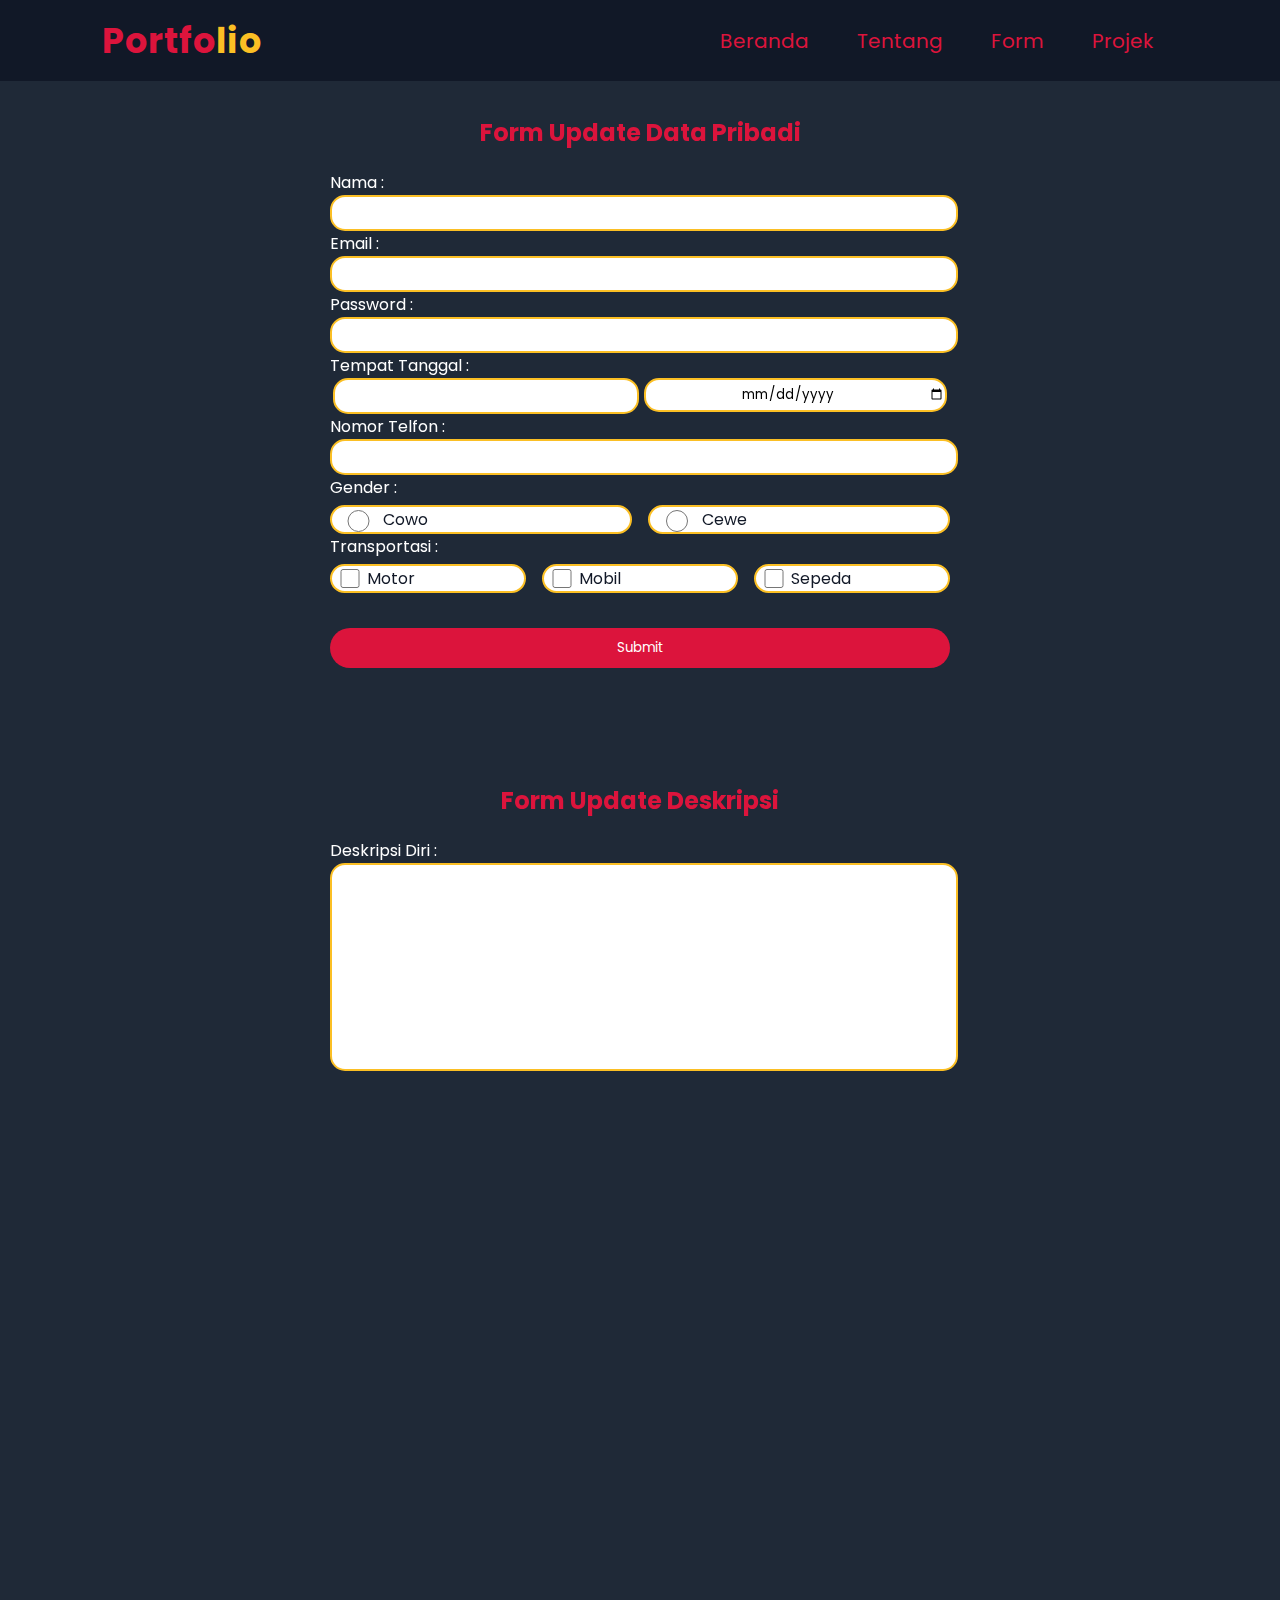
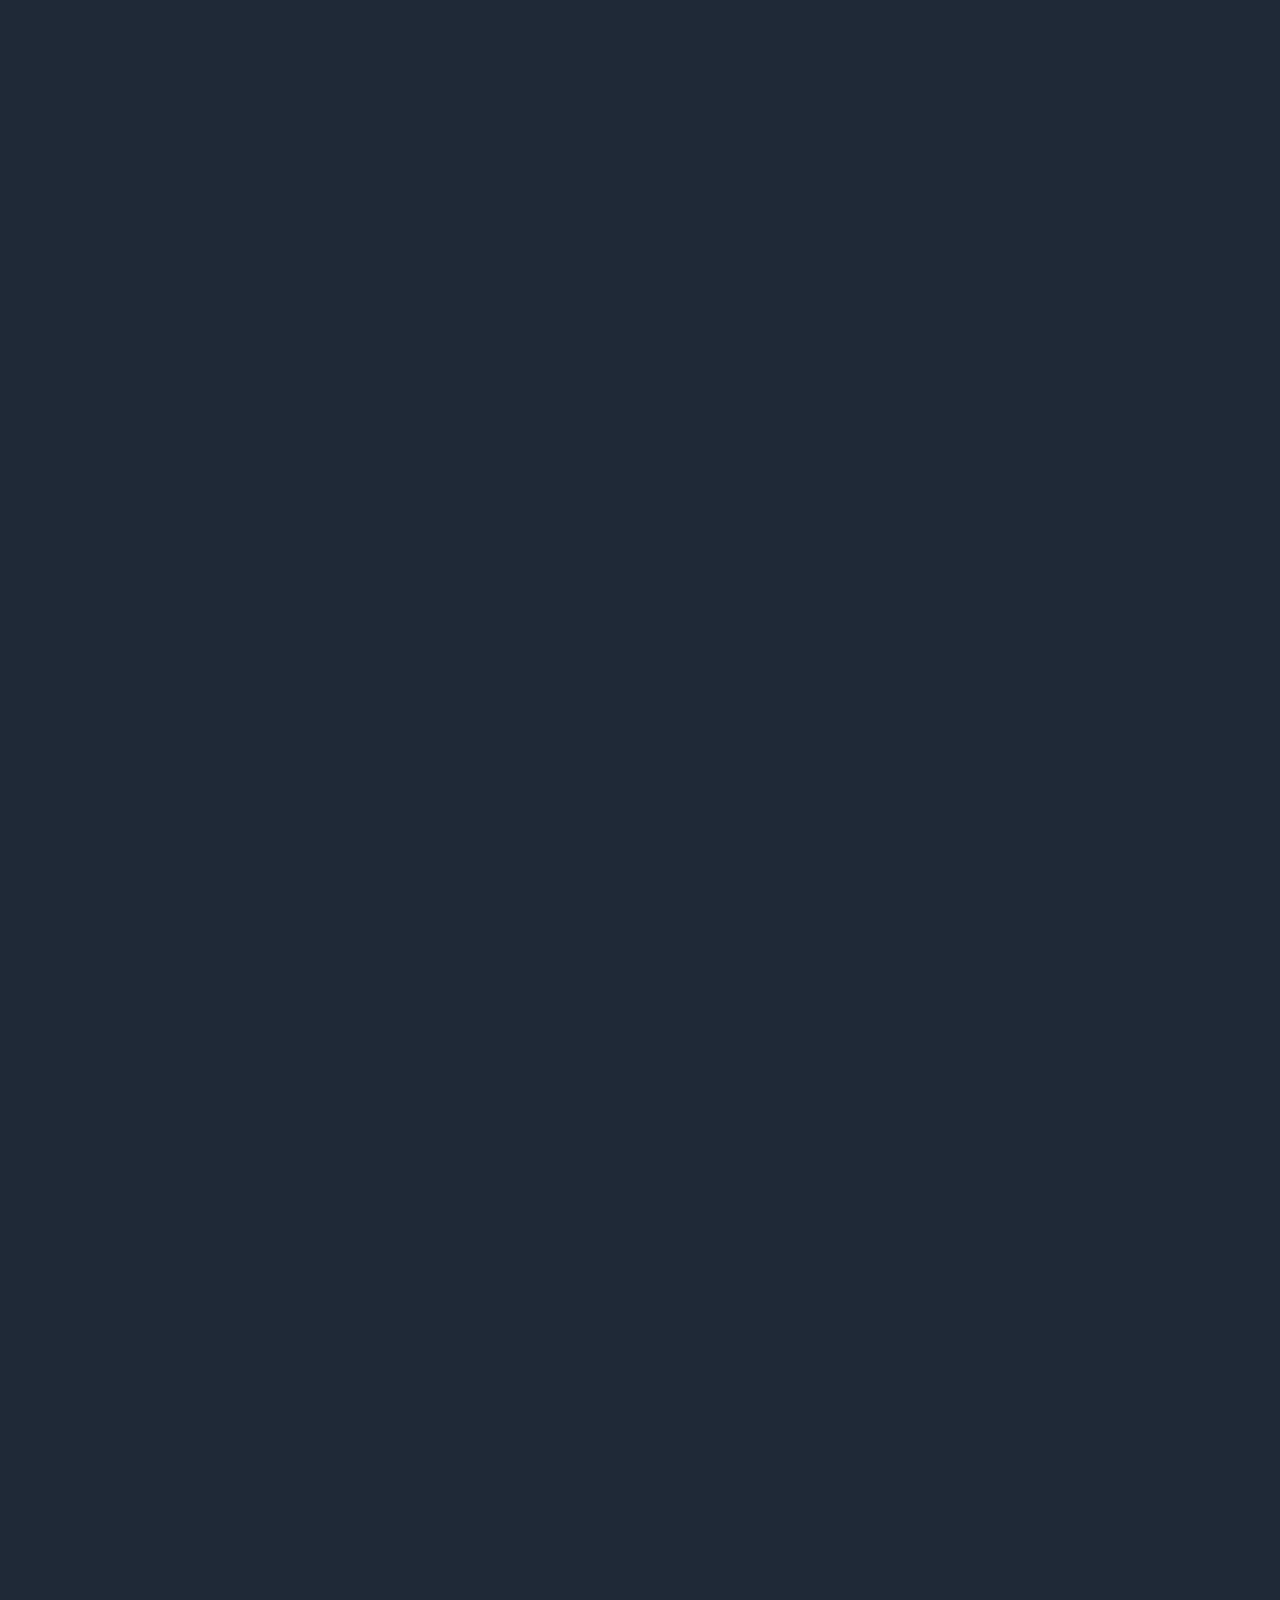
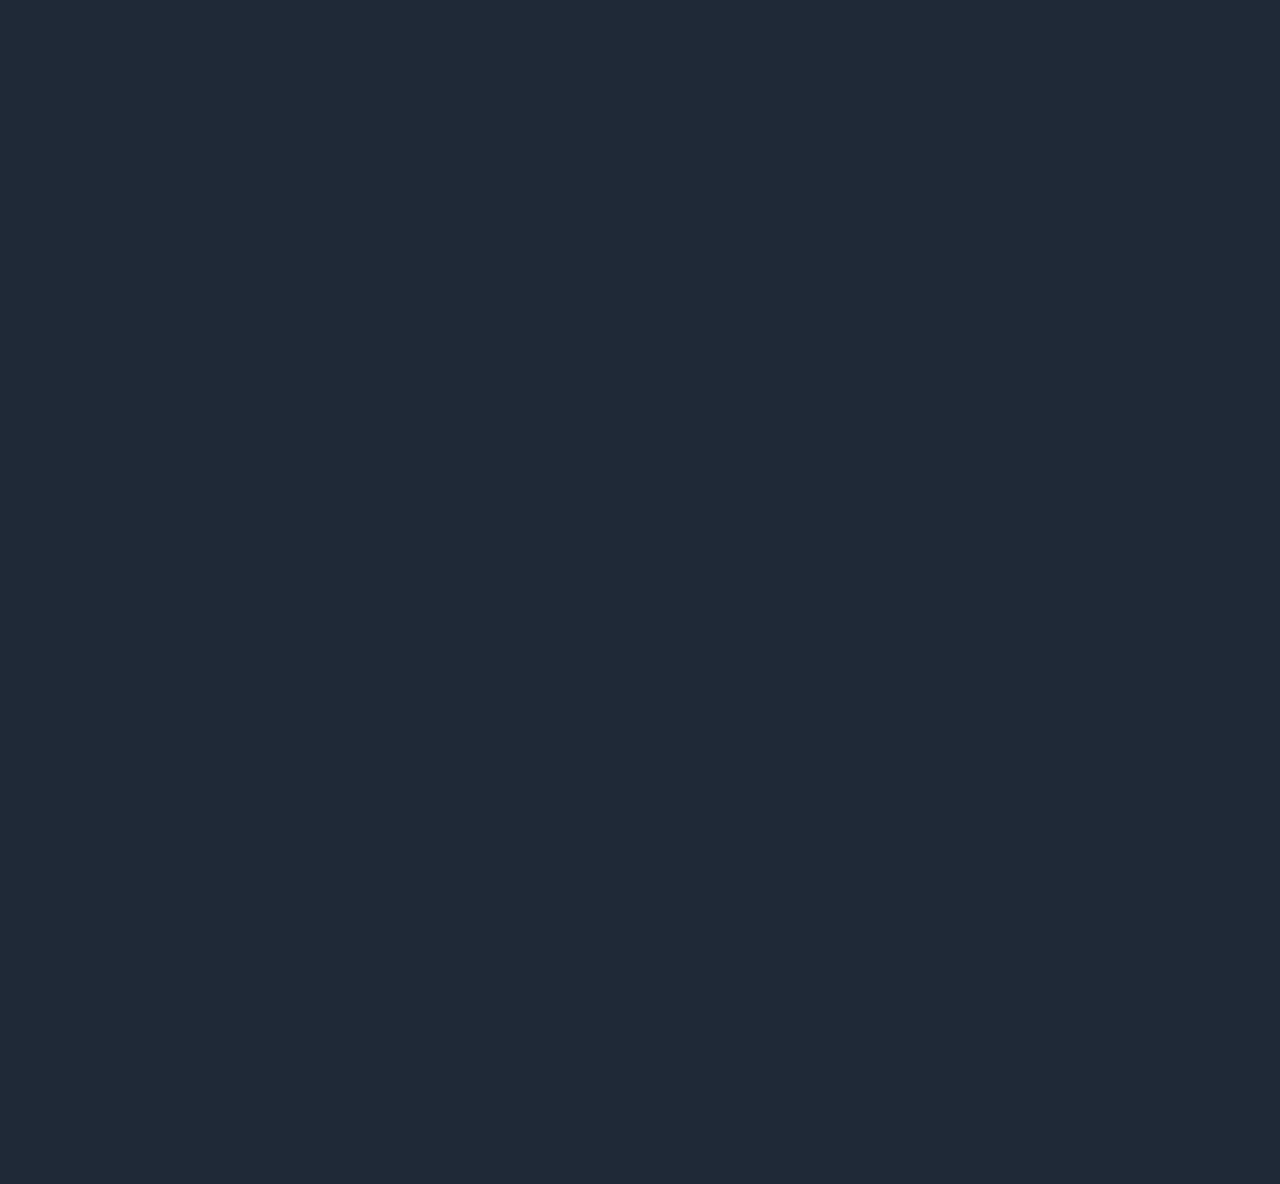
==== form.html @ 74220c72 "first try" ====
<!DOCTYPE html>
<html lang="en">
<head>
    <meta charset="UTF-8" />
    <meta name="viewport" content="width=device-width, initial-scale=1.0" />
    <meta http-equiv="X-UA-Compatible" content="ie=edge" />
    <link rel="preconnect" href="https://fonts.googleapis.com" />
    <link rel="preconnect" href="https://fonts.gstatic.com" crossorigin />
    <link
      href="https://fonts.googleapis.com/css2?family=Poppins&display=swap"
      rel="stylesheet"
    />
    <link rel="stylesheet" href="style.css" />
    <link href="https://unpkg.com/aos@2.3.1/dist/aos.css" rel="stylesheet">
    <link rel="icon" type="image/x-icon" href="Gambar/logo-web.png">
    <link rel="stylesheet" href="https://cdnjs.cloudflare.com/ajax/libs/font-awesome/6.1.2/css/all.min.css">
    <title>Form</title>
</head>
<body>
    <!-- navbar -->
    <nav data-aos="fade-down">
        <div class="nav-center">
        <h1 class="logo">Portfo<span>lio</span></h1>
        <ul class="nav-menu">
          <li class="nav-item"><a href="index.html">Beranda</a></li>
          <li class="nav-item d-trigger">
            <a href="about.html">Tentang</a>
            <div class="dropdown">
              <ul>
                <li><a href="about.html#tentang">Tentang</a></li>
                <li><a href="about.html#hobi">Hobi</a></li>
                <li><a href="about.html#skill">Skill</a></li>
                <li><a href="about.html#riwayat-pendidikan">Riwayat Pendidikan</a></li>
                <li><a href="about.html#riwayat-organisasi">Riwayat Organisasi</a></li>
                <li><a href="about.html#riwayat-prestasi">Riwayat Prestasi</a></li>
                <li><a href="about.html#mata-pelajaran">Nilai</a></li>
              </ul>
            </div>
          </li>
          <li>
            <a href="form.html">Form</a>
          </li>
          <li>
            <a href="project.html">Projek</a>
          </li>
        </ul>
        <div class="hamburger">
          <span class="bar"></span>
          <span class="bar"></span>
          <span class="bar"></span>
        </div>
      </div>
      </nav>
      <!-- End Navbar -->

      <!-- Form Update Data Pribadi -->
      <div class="form-container" data-aos="fade-right" data-aos-delay="250">
        <h2>Form Update Data Pribadi</h2>
      <form action="submit" class="page" data-aos="fade-right" data-aos-delay="500">
        <label for="nama">Nama :</label>
        <input type="text" name="nama" id="nama">
        
        <label for="email">Email :</label>
        <input type="email" name="email" id="email">

        <label for="password">Password :</label>
        <input type="password" name="password" id="password">
        
        <label for="tempat">Tempat </label>
        <label for="tanggal">Tanggal :</label>
        <div class="form-center">
            <input type="text" name="tempat" id="tempat" class="ttl">
            <input type="date" name="tanggal" id="tanggal" class="ttl">
        </div>
        
        <label for="telfon">Nomor Telfon :</label>
        <input type="text" name="telfon" id="telfon">

        <label for="gender">Gender :</label>
        <div class="f-space">  
        <div class="c-row c-gender">
        <input type="radio" name="gender" id="cowo" value="cowo">
        <label for="cowo">Cowo</label>
        </div>
        <div class="c-row c-gender">
        <input type="radio" name="gender" id="cewe" value="cewe">
        <label for="cewe">Cewe</label>
        </div>
        </div>

        <label for="trans">Transportasi :</label>
        <div class="f-space">
        <div class="c-row c-kendaraan">
        <input type="checkbox" name="trans" id="motor" value="motor">
        <label for="motor">Motor</label>
        </div>
        <div class="c-row c-kendaraan">
        <input type="checkbox" name="trans" id="mobil" value="mobil">
        <label for="mobil">Mobil</label>
        </div>
        <div class="c-row c-kendaraan">
        <input type="checkbox" name="trans" id="sepeda" value="sepeda">
        <label for="sepeda">Sepeda</label>
        </div>
        </div>
        <br>
        <input type="submit" value="Submit" data-aos="fade-right" data-aos-delay="650" data-aos-offset="50">
      </form>
      </div>
      <!-- End Form -->

      <!-- Form Deskripsi Diri -->
      <div class="form-container" data-aos="fade-right" data-aos-delay="250">
        <h2>Form Update Deskripsi</h2>
      <form action="submit" class="page" data-aos="fade-right" data-aos-delay="500">        
        <label for="deskripsi">Deskripsi Diri :</label>
        <textarea class="deskripsi" name="" id="deskripsi" cols="30" rows="10"></textarea>
        <br>
        <br>
        <input type="submit" value="Submit" data-aos="fade-right" data-aos-delay="650" data-aos-offset="50">
        <br>
      </form>
      </div>
      <!-- End Form -->

      <!-- Form Gambar -->
      <div class="form-container" data-aos="fade-right" data-aos-delay="250">
        <h2>Form Update Gambar</h2>
      <form action="submit" class="page" data-aos="fade-right" data-aos-delay="500">        
        <label for="gambar">Gambar :</label>
        <br>
        <input type="file" class="deskripsi">
        <br>
        <br>
        <input type="submit" value="Submit" data-aos="fade-right" data-aos-delay="650" data-aos-offset="50">
        <br>
      </form>
      </div>
      <!-- End Form -->

      <!-- Form Update Hobi -->
      <div class="form-container" data-aos="fade-right" data-aos-delay="250">
        <h2>Form Update Hobi</h2>
      <form action="submit" class="page" data-aos="fade-right" data-aos-delay="500">
        <label for="game">Hobi :</label>
        <div class="f-space">  
          <div class="c-row c-gender">
          <input type="checkbox" name="game" id="game" value="game">
          <label for="game">Bermain Game</label>
          </div>
          <div class="c-row c-gender">
          <input type="checkbox" name="gitar" id="gitar" value="gitar">
          <label for="gitar">Bermain Gitar</label>
          </div>
          </div>        
          <div class="f-space">  
          <div class="c-row c-gender">
          <input type="checkbox" name="menyanyi" id="menyanyi" value="menyanyi">
          <label for="menyanyi">Menyanyi</label>
          </div>
          <div class="c-row c-gender">
          <input type="checkbox" name="berenang" id="berenang" value="berenang">
          <label for="berenang">Berenang</label>
          </div>
          </div>
        <label for="hobi-lain">Hobi Lain :</label>
        <input type="text" id="hobi-lain">
        <br>
        <br>
        <input type="submit" value="Submit" data-aos="fade-right" data-aos-delay="650" data-aos-offset="50">
      </form>
      </div>
      <!-- End Form -->

      <!-- Form Update Kemampuan -->
      <div class="form-container" data-aos="fade-right" data-aos-delay="250">
        <h2>Form Update Skill</h2>
      <form action="submit" class="page" data-aos="fade-right" data-aos-delay="500"> 
        <label for="html">Skill :</label>
        <div class="f-space">  
          <div class="c-row c-gender">
          <input type="checkbox" name="html" id="html" value="html">
          <label for="html">Html</label>
          </div>
          <div class="c-row c-gender">
          <input type="checkbox" name="css" id="css" value="css">
          <label for="css">CSS</label>
          </div>
          </div>        
          <div class="f-space">  
          <div class="c-row c-gender">
          <input type="checkbox" name="javascript" id="javascript" value="javascript">
          <label for="javascript">Javascript</label>
          </div>
          <div class="c-row c-gender">
          <input type="checkbox" name="php" id="php" value="php">
          <label for="php">PHP</label>
          </div>
          </div>       
        <label for="kemampuan">Skill Lain :</label>
        <input type="text" id="kemampuan">
        <br>
        <br>
        <input type="submit" value="Submit" data-aos="fade-right" data-aos-delay="650" data-aos-offset="50">
      </form>
      </div>
      <!-- End Form -->

      <!-- Form Update Riwayat Pendidikan -->
      <div class="form-container" data-aos="fade-right" data-aos-delay="250">
        <h2>Form Update Riwayat Pendidikan</h2>
      <form action="submit" class="page" data-aos="fade-right" data-aos-delay="500">
        <div class="f-number">        
        <label for="jenjang">Jenjang :</label>
        <select>
          <option value="tk">TK</option>
          <option value="sd">SD</option>
          <option value="smp">SMP</option>
          <option value="sma/smk">SMA/SMK</option>
          <option value="kuliah">Kuliah</option>
        </select>
        </div>
        <label for="instansi">Nama Instansi :</label>
        <input type="text" id="instansi">

        <div class="f-space">
        <div class="f-number">
        <label for="t-masuk">Tahun Masuk :</label>
        <input type="number" id="t-masuk" value="2011">
        </div>
        <div class="f-number">
        <label for="t-lulus">Tahun Lulus :</label>
        <input type="number" id="t-lulus" value="2012">
        </div>
        </div>
        <br>
        <input type="submit" value="Submit" data-aos="fade-right" data-aos-delay="650" data-aos-offset="50">
      </form>
      </div>
      <!-- End Form -->

      <!-- Form Update Pengalaman Organisasi -->
      <div class="form-container" data-aos="fade-right" data-aos-delay="250">
        <h2>Form Update Pengalaman Organisasi</h2>
      <form action="submit" class="page" data-aos="fade-right" data-aos-delay="500">
        <label for="organisasi">Nama Organisasi :</label>
        <input type="text" id="organisasi">

        <label for="jabatan">Jabatan :</label>
        <input type="text" id="jabatan">

        <div class="f-number">
        <label for="t-aktif">Tahun Aktif :</label>
        <input type="number" id="t-aktif" value="2022">
      </div>
        <br>
        <input type="submit" value="Submit" data-aos="fade-right" data-aos-delay="650" data-aos-offset="50">
      </form>
      </div>
      <!-- End Form -->

      <!-- Form Update Prestasi -->
      <div class="form-container" data-aos="fade-right" data-aos-delay="250">
        <h2>Form Update Prestasi</h2>
      <form action="submit" class="page" data-aos="fade-right" data-aos-delay="500">
        <label for="prestasi">Nama Prestasi :</label>
        <input type="text" id="prestasi">

        <label for="tingkat">Tingkat :</label>
        <input type="text" id="tingkat">

        <div class="f-number">
        <label for="peringkat">Peringkat :</label>
        <input type="number" id="peringkat" value="1">
        </div>   
        <br>
        <input type="submit" value="Submit" data-aos="fade-right" data-aos-delay="650" data-aos-offset="50">
      </form>
      </div>
      <!-- End Form -->

      <!-- Form Nilai -->
      <div class="form-container last" data-aos="fade-right" data-aos-delay="250">
        <h2>Form Nilai</h2>
      <form action="submit" class="page" data-aos="fade-right" data-aos-delay="500">
        <label for="pelajaran">Nama Pelajaran :</label>
        <input type="text" id="pelajaran">

        <label for="pengetahuan-semester-1">Pengetahuan :</label>
        <br>
        <div class="f-space">
        <div class="f-number">
        <label for="pengetahuan-semester-1">Semester 1 :</label>
        <input type="number" value="90" id="pengetahuan-semester-1">
        </div>
        <div class="f-number">
        <label for="pengetahuan-semester-2">Semester 2 :</label>
        <input type="number" value="90" id="pengetahuan-semester-2">
        </div>
        </div>
        <div class="f-space">
        <div class="f-number">
        <label for="pengetahuan-semester-3">Semester 3 :</label>
        <input type="number" value="90" id="pengetahuan-semester-3">
        </div>
        <div class="f-number">
        <label for="pengetahuan-semester-4">Semester 4 :</label>
        <input type="number" value="90" id="pengetahuan-semester-4">
        </div>
        </div>
        <div class="f-space">
        <div class="f-number">
        <label for="pengetahuan-semester-5">Semester 5 :</label>
        <input type="number" value="90" id="pengetahuan-semester-5">
        </div>
        <div class="f-number">
        <label for="pengetahuan-semester-6">Semester 6 :</label>
        <input type="number" value="90" id="pengetahuan-semester-6">
        </div>
        </div>
        <br>

        <label for="keterampilan-semester-1">Keterampilan :</label>
        <br>
        <div class="f-space">
        <div class="f-number">
        <label for="keterampilan-semester-1">Semester 1 :</label>
        <input type="number" value="90" id="keterampilan-semester-1">
        </div>
        <div class="f-number">
        <label for="keterampilan-semester-2">Semester 2 :</label>
        <input type="number" value="90" id="keterampilan-semester-2">
        </div>
        </div>
        <div class="f-space">
        <div class="f-number">
        <label for="keterampilan-semester-3">Semester 3 :</label>
        <input type="number" value="90" id="keterampilan-semester-3">
        </div>  
        <div class="f-number">
        <label for="keterampilan-semester-4">Semester 4 :</label>
        <input type="number" value="90" id="keterampilan-semester-4">
        </div>
        </div>
        <div class="f-space">
        <div class="f-number">
        <label for="keterampilan-semester-5">Semester 5 :</label>
        <input type="number" value="90" id="keterampilan-semester-5">
        </div>
        <div class="f-number">
        <label for="keterampilan-semester-6">Semester 6 : </label>
        <input type="number" value="90" id="keterampilan-semester-6">
        </div>  
        </div>
        <br>
        <input type="submit" value="Submit" data-aos="fade-right" data-aos-delay="650" data-aos-offset="30">
      </form>
      </div>
      <!-- End Form -->

      <script src="https://unpkg.com/aos@2.3.1/dist/aos.js"></script>
      <script>
        AOS.init({
          duration: 1000,
        })
        const hamburger = document.querySelector(".hamburger")
        const navMenu = document.querySelector(".nav-menu")
  
        hamburger.addEventListener("click", ()=>{
          hamburger.classList.toggle("active")
          navMenu.classList.toggle("active")
        })
      </script>
</body>
</html>
---- style.css ----
/* varaible */
:root {
  --white:#FFFFFF;
  --dark: #111827;
  --dark2:#1f2937;
  --red:#dc143c;
  --color1: #fbbf24;
  --color2: #ca8a04;
}
*{
  font-family: "Poppins", sans-serif;
}
html{
  scroll-behavior: smooth;
}
.overflow{
  overflow-x: auto;
}
body {
  margin: 0;
  padding: 0;
  box-sizing: border-box;
  background-color: var(--dark2);
  color: var(--white);
  /* width: 100%; */
  max-width: 100% !important;
}
h1,
h2{
  color: var(--red);
}
dd{
  color: var(--white);
}
/* Page */
.page{
  margin-left: 5%;
  margin-right: 5%;
}
.tentang{
  padding-bottom: 2rem;
  padding-top: 5rem;
}
/* End page */
/* List */
.list{
  color: var(--color2);
}
.hobi ul{
  list-style-type:circle;
}
li,dd,dt{
  font-size: 1.25rem;
}
/* End list */
/* Last */
.last{
  padding-bottom:4rem ;
}
/* End Last */
/* Navbar */
nav{
  top: 0;
  position: fixed;
  width: 100%;
  background-color: var(--dark);
  z-index: 10;
}
.nav-center{
  display: flex;
  align-items: center;
  justify-content: space-between;
  padding-left:8% ;
  padding-right: 8%;
  max-height: 9vh;
}
.logo {
  color: var(--red);
  font-size: 35px;
  letter-spacing: 1px;
  cursor: pointer;
}
.nav-menu {
  display: flex;
  list-style-type: none;
}
/* End Navbar */
/* Link */
a {
  text-decoration: none;
  color: var(--red);
  padding: 0.5rem 1rem;
  margin: 0.5rem;
  transition: .4s all;
  border-radius: 20px;
}
.nav-menu a:hover {
  color: var(--dark);
  background-color: var(--red);
  transform: scale(1.2) .4s;
}
.dropdown{
  position: absolute;
  margin-left: -30px;
  width: 500px;
  background-color: var(--dark);
  top: 0;
  margin-top: 9vh;
  display: none;
}
.dropdown a{
  padding: 0.5rem;
  border-radius: 15px;
  margin-bottom: 50px;
}
.d-trigger:hover .dropdown{
  display: block;
}
/* End Link */
/* Hamburger */
.hamburger{
  display: none;
}
.bar{
  display: block;
  width: 25px;
  height: 3px;
  margin: 5px auto;
  -webkit-transition: all 0.3s ease-in-out;
  background-color: var(--red);
}
/* End Hamburger */
/* beranda */
/* .home1{
  width: 100%;
  height: 100vh;
  display: flex;
  justify-content: center;
  align-items: center;
  position: relative;
  overflow: hidden;
  
}
video{
  width: 100%;
  height: 100%;
  position: relative;
  padding-bottom: 200px;
  /* bottom: -2000px; 
}*/
/* .home{
  background-color: aqua;
}  */
.home1 {
  display: flex;
  flex-direction: column;
  justify-content: center;
  align-items: center;
  background-size: cover;
  background-repeat: no-repeat;
  background-position: center;
  background-attachment: scroll;
  background-image: url(Gambar/pexels-jakub-novacek-924824.jpg);
  padding-top: 70px;
  padding-bottom: 20px;
}
.home1 h1 {
  font-size: 2.5rem;
}
.home1 p {
  font-size: 1.1rem;
  padding-left: 5%;
  padding-right: 5%;
}
.icon{
  display: flex;
  width: 250px;
  justify-content: space-between;
  text-align: center;
}
.icon i{
  font-size: 3rem;
  color: var(--red)x;
}
/* End Beranda */
/* Gambar */
.img-beranda{
  border-radius: 50%;
  height: 300px;
  width: 300px;
  border: 5px solid 	#808080;
}
/* End Gambar */
/* Table */
table,
tr,
td,
th{
  border: 2px solid var(--white);
  border-collapse: collapse;
}
.res-table{
  overflow-x: auto;
}
table{
  width: 100%;
}
table a{
  color: var(--color2);
}
.table-header{
  background-color: var(--color2) !important;
  color: var(--white) !important;
}
tr:hover{
  color: var(--dark2) !important;
  background-color:var(--red) !important;
}
tr:nth-child(even){
  background-color: var(--dark);
}
td{
  padding: 20px;
}
/* End Table */
/* Other */
span {
  color: var(--color1);
}
b,
strong,
i,
sup,
sub,
em {
  color: var(--color2);
}
/* Form */
.form-container{
  margin-top: 95px;
  display: flex;
  flex-direction: column;
  justify-content: center;
  align-items: center;
  max-width: 100%;
  margin-left: 20px;
  margin-right: 20px;
}
form{
  width: 50%;
}
.form-center{
  display: flex;
  justify-content: space-around;
}
.ttl{
  max-width: 48% !important;
}
#tanggal,
input[type="number"],
select{
  text-align: center;
}
.f-space{
  display: flex;
  justify-content: space-between;
}
.f-number{
  width: 48%;
  display: flex;
  flex-direction: column;
}
.c-row{
  display: flex;
  flex-direction: row;
  background-color: var(--white);
  color: var(--dark);
  border-radius: 15px;
  border: 2px solid var(--color1) ;
  margin-top: 5px;
}
.c-row{
  width: 48%;
}
.c-row label{
  width: 85%;
}
.c-row input{
  width: 15%;
}
.c-kendaraan{
  width: 31%;
}
input,textarea,select{
  border-radius: 15px;
  border: 2px solid var(--color1);
  resize: none;
  cursor: pointer;
}
select,option{
  background-color: var(--white);
}
input[type=text],
input[type=email],
input[type="date"],
input[type="password"]{
  width: 100%;
  height: 30px;
}
.deskripsi{
  width: 100%;
}
input[type="number"],select{
  height: 30px;
}
input[type=submit]{
  margin-top: 10px;
  padding: 10px;
  border: none;
  color: var(--white);
  background-color: var(--red);
  width: 100%;
  border-radius: 20px;
  display: flex;
  justify-content: center;
  transform: scale(1,1);
  transition: transform 0.3s ease-in-out;
}
input[type=submit]:hover{
  transform: scale(1.1,1.1);
}
/* End Form */
/* Project */
.projek{
  display: flex;
  justify-content: space-between;
  flex-wrap: wrap;
}
.card{
  width: 47%;
  background-color: var(--dark);
  height: 550px;
  border-radius: 30px;
  align-items: flex-start;
  flex-direction: column;
  margin-bottom: 60px;
} 
.card:nth-child(odd):last-child{
  width: 100%;
}
.card:hover .img-text-right{
  display: none;
}
.card:hover .img-projek{
  transform: scale(1.25,1.25);
}
.img-projek{
  width: 100%;
  max-height: 300px;
  transform: scale(1,1);
  transition: transform 0.8s ease-in-out;
}
.img-text{
  position: relative;
  overflow: hidden;
}
.img-text-right{
  position: absolute;
  top: 0;
  right: 0;
  width: 35%;
  text-align: left;
  z-index: 5;
  background-color: var(--dark);
  color: var(--white);
  opacity: 80%;
  height: 100%;
}

.img-text-right h4{
  margin-left: 8px;
}
.img-text-right li{
  font-size: medium;
}
.card h3{
  color: var(--color2);
  border-bottom: var(--dark2) 3px solid;
}
.card h4{
  font-size: 1rem;
}
.card p,
.card li{
  font-size: 0.85rem;
}
.card a{
  color: var(--dark);
  background-color: var(--red);
  border-radius: 17px;
}
/* End Project */
/* Video&Audio */
.video{
  height: 450px;
}
.fixed-audio{
  position: fixed;
  right: 30px;
  z-index: 10;
}
/* End Video&Audio */
/* Media Query*/
@media(max-width:768px){
  *{
    max-width: 100% !important;
  }
  .hamburger{
    display: block;
  }
  .hamburger.active .bar:nth-child(1){
    transform: translateY(8px) rotate(45deg);
  }
  .hamburger.active .bar:nth-child(2){
    opacity: 0;
  }
  .hamburger.active .bar:nth-child(3){
    transform: translateY(-8px) rotate(-45deg);
  }
  .nav-center{
    max-width: 100%;
    max-height: 7vh;
  }
  .nav-menu{
    top: 0;
    margin-top: 7vh;
    position: fixed;
    display: none;
    flex-direction: column;
    align-items: center;
    justify-content: center;
    width: 100%;
    height: 150px;
    transition: 0.3;
    background-color: var(--dark);
    margin-left: -19%;
  }
  nav{
    max-height: 7vh;
  }
  .nav-menu li{
    padding: 7px;
  }
  .nav-item{
    padding: 5px 0;
  }
  .nav-menu.active {
    display: block;
  }
  .d-trigger:hover .dropdown{
    display: none;
  }
  .home1{
    height:500px;
    padding-top: 80px;
    padding-bottom: 30px;
  }
  .home1 h1{
    padding-top: 150px;
  }
  h1{
    font-size: 2rem !important;
  }
  .icon{
    width: 200px;
  }
  .icon i{
    font-size: 2.5rem;
  }
  img{
    height: 250px !important;
    width: 250px !important;
  }
  p{
    font-size: 0.9rem !important;
  }
  h2{
    font-size: 1.5rem !important;
  }
  h3{
    font-size: 1.3rem;
  }
  li,
  dd,
  th,
  td{
    font-size: 0.9rem !important;
  }
  .last{
    padding-bottom: 5rem !important;
  }
  .tentang{
    padding-bottom: 0;
    padding-top: 2.5rem;
  }
  .form-container{
    margin-top: 50px;
  }
  form{
    width: 100%;
  }
  .ttl{
    max-width: 47% !important;
  }
  .first-mobile{
    margin-top: 120px;
  }
  .card{
    width: 100%;
    height: 500px;
  }
  .img-text-right{
    width: 40%;
  }
  .img-text-right li{
    margin-bottom: 45px;
  }
  .img-text{
    overflow: hidden;
  }
  .fixed-audio{
    top: 10%;
    z-index: 6;
  }
  .video{
    height: 250px;
  }
}
/* End Media Query */
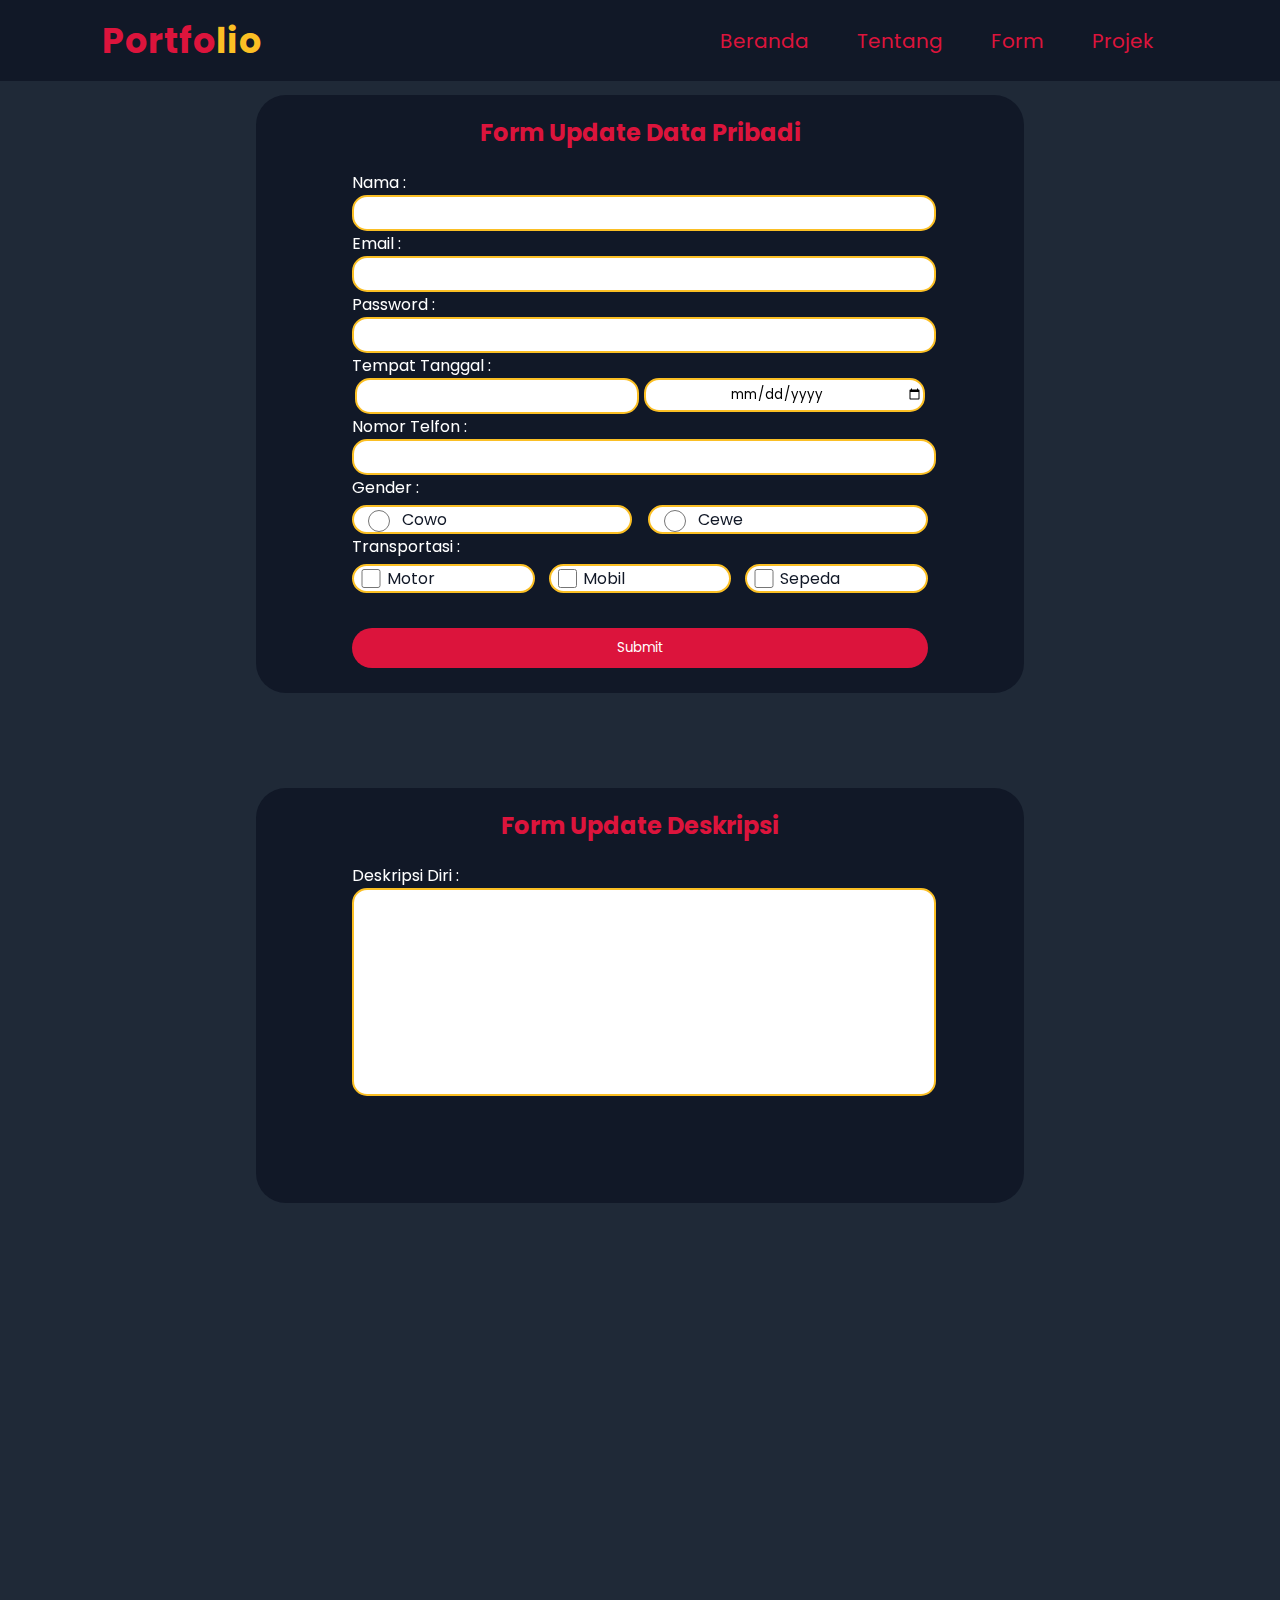
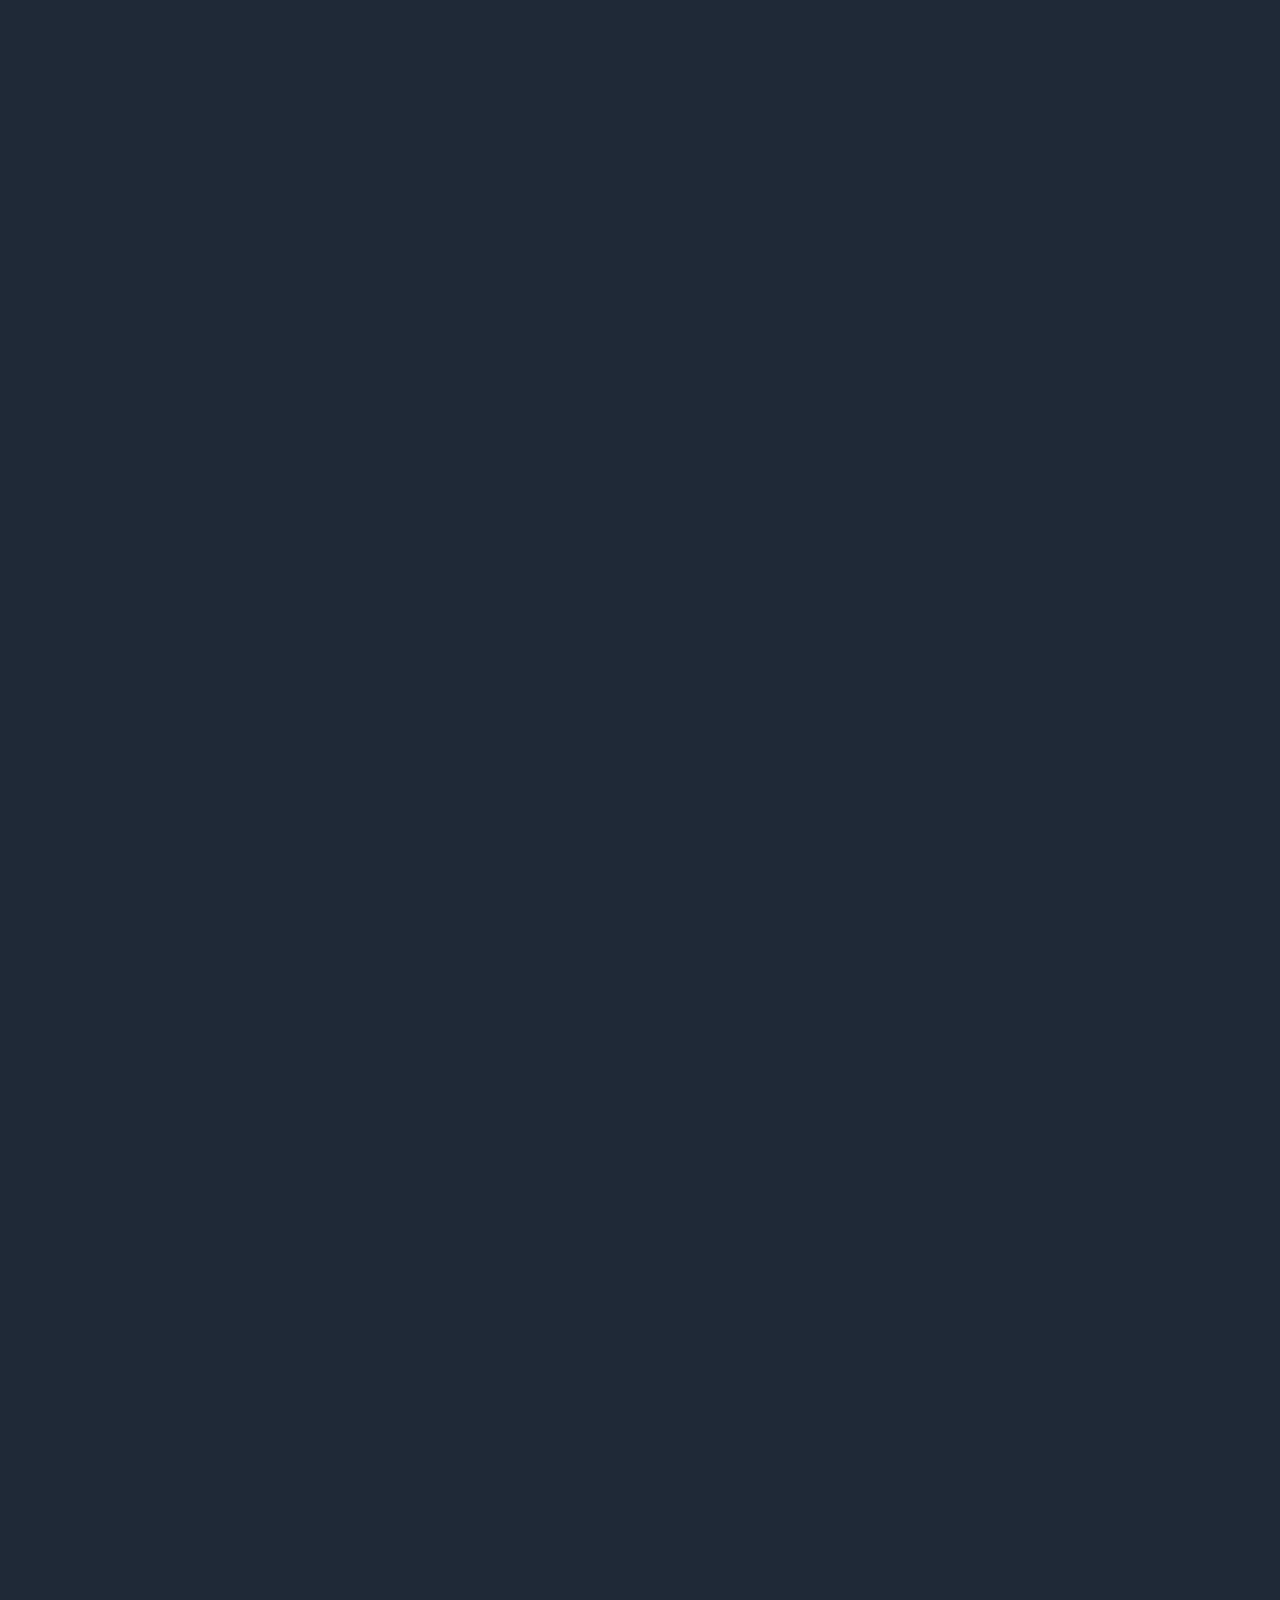
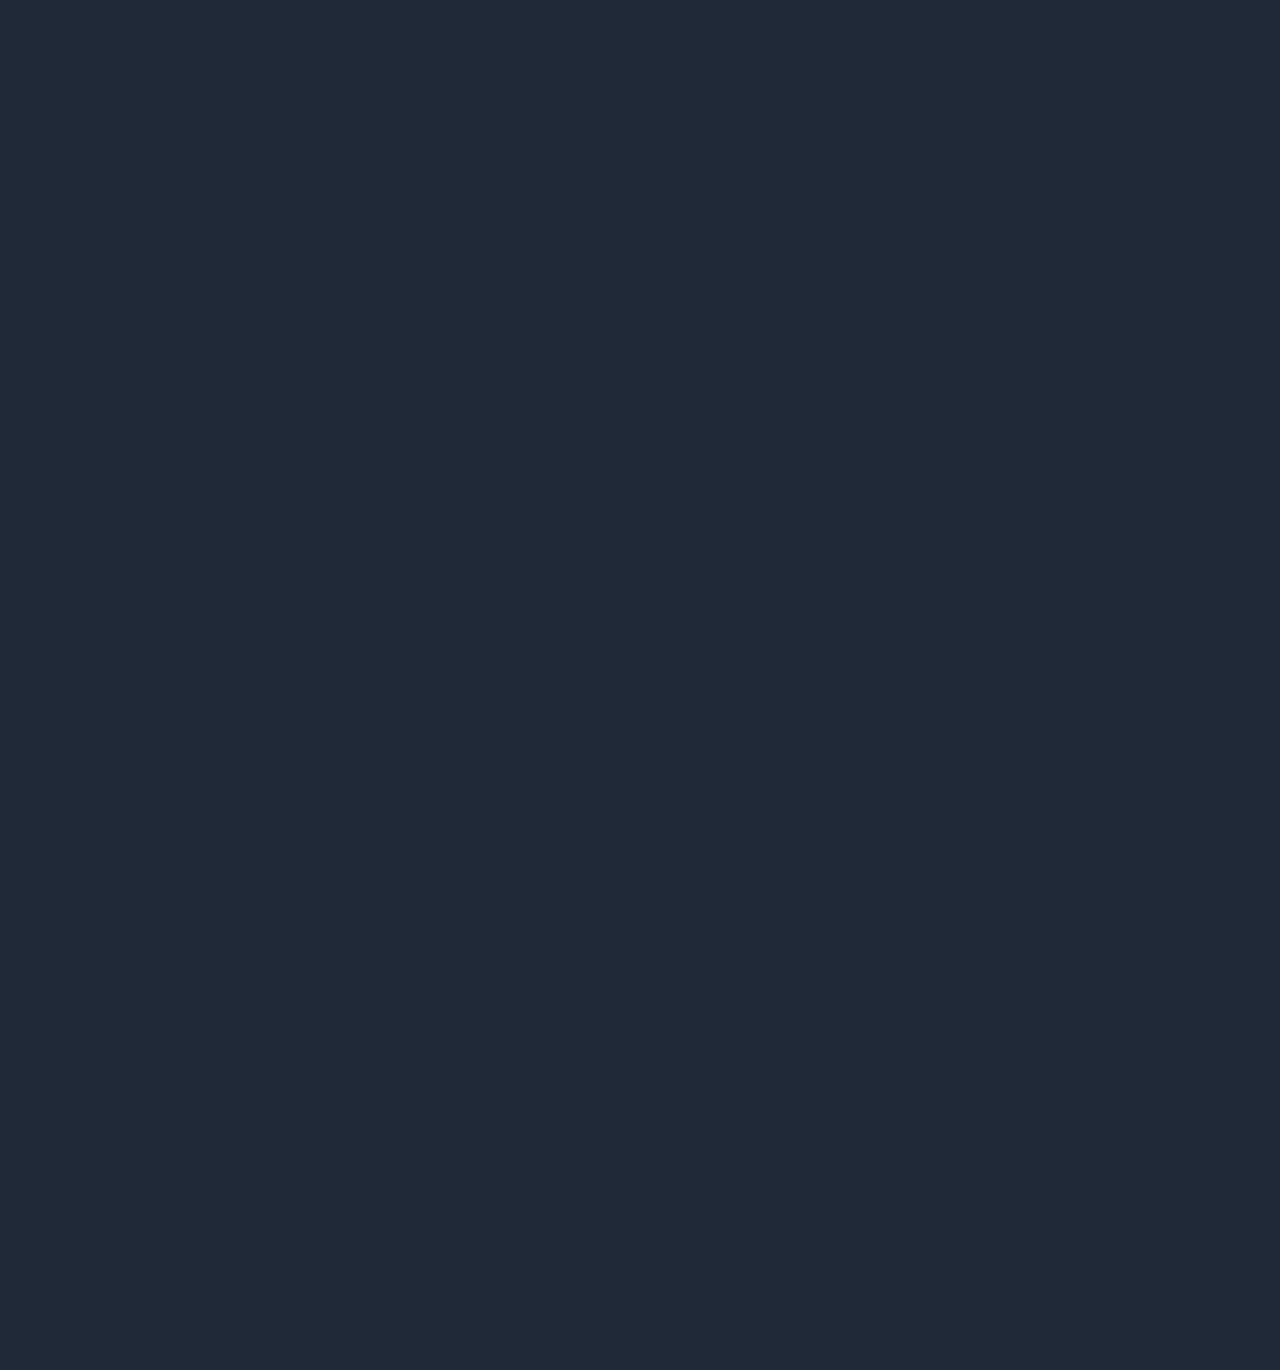
==== commit 3a9ea63e: "Update-design" ====
--- a/form.html
+++ b/form.html
@@ -105,6 +105,7 @@
         </div>
         <br>
         <input type="submit" value="Submit" data-aos="fade-right" data-aos-delay="650" data-aos-offset="50">
+        <br>
       </form>
       </div>
       <!-- End Form -->
@@ -168,6 +169,7 @@
         <br>
         <br>
         <input type="submit" value="Submit" data-aos="fade-right" data-aos-delay="650" data-aos-offset="50">
+        <br>
       </form>
       </div>
       <!-- End Form -->
@@ -202,6 +204,7 @@
         <br>
         <br>
         <input type="submit" value="Submit" data-aos="fade-right" data-aos-delay="650" data-aos-offset="50">
+        <br>
       </form>
       </div>
       <!-- End Form -->
@@ -235,6 +238,7 @@
         </div>
         <br>
         <input type="submit" value="Submit" data-aos="fade-right" data-aos-delay="650" data-aos-offset="50">
+        <br>
       </form>
       </div>
       <!-- End Form -->
@@ -255,6 +259,7 @@
       </div>
         <br>
         <input type="submit" value="Submit" data-aos="fade-right" data-aos-delay="650" data-aos-offset="50">
+        <br>
       </form>
       </div>
       <!-- End Form -->
@@ -275,17 +280,17 @@
         </div>   
         <br>
         <input type="submit" value="Submit" data-aos="fade-right" data-aos-delay="650" data-aos-offset="50">
+        <br>
       </form>
       </div>
       <!-- End Form -->
 
       <!-- Form Nilai -->
-      <div class="form-container last" data-aos="fade-right" data-aos-delay="250">
+      <div class="form-container" data-aos="fade-right" data-aos-delay="250">
         <h2>Form Nilai</h2>
       <form action="submit" class="page" data-aos="fade-right" data-aos-delay="500">
         <label for="pelajaran">Nama Pelajaran :</label>
         <input type="text" id="pelajaran">
-
         <label for="pengetahuan-semester-1">Pengetahuan :</label>
         <br>
         <div class="f-space">
@@ -354,8 +359,10 @@
         </div>
         <br>
         <input type="submit" value="Submit" data-aos="fade-right" data-aos-delay="650" data-aos-offset="30">
-      </form>
-      </div>
+        <br>
+      </form>
+      </div>
+      <br><br><br>
       <!-- End Form -->
 
       <script src="https://unpkg.com/aos@2.3.1/dist/aos.js"></script>
--- a/style.css
+++ b/style.css
@@ -129,58 +129,129 @@
   -webkit-transition: all 0.3s ease-in-out;
   background-color: var(--red);
 }
-/* End Hamburger */
-/* beranda */
-/* .home1{
-  width: 100%;
-  height: 100vh;
+.home{
+  overflow-x: auto;
+}
+.cover-video{
+  width: 100%;
+  position: relative;
+  max-height: 100vh;
+  overflow: hidden;
   display: flex;
   justify-content: center;
   align-items: center;
-  position: relative;
-  overflow: hidden;
-  
-}
-video{
-  width: 100%;
-  height: 100%;
-  position: relative;
-  padding-bottom: 200px;
-  /* bottom: -2000px; 
-}*/
-/* .home{
-  background-color: aqua;
-}  */
-.home1 {
-  display: flex;
-  flex-direction: column;
+}
+.cover-video video{
+  width: 100% ;
+  height: 100% ;
+  opacity: 40%;
+  display: flex;
   justify-content: center;
   align-items: center;
+}
+.cover-text{
+  position: absolute;
+  color:rgb(196, 15, 51);
+  z-index: 5;
+  font-family: 'Ubuntu', sans-serif; 
+}
+.cover-text *{
+  margin: 0;
+  padding: 0;
+}
+/* .cover-text h1:hover,
+.cover-text h3:hover{
+} */
+.typing{
+  overflow: hidden;
+  width: 100%;
+}
+.typing h1{
+  -webkit-text-stroke: 7px rgb(255, 11, 56);
+  color: transparent;
+  font-size: 12rem;
+  font-weight: 500;
+  font-style: italic;
+  width: 0 !important;
+  position: relative;
+}
+.typing h1::before{
+  /* background-color: aqua; */
+  border-right: 15px solid var(--color1);
+  content: "Harry";
+  width: 0;
+  left: 0;
+  top: 0;
+  position: absolute;
+  color: rgb(255, 11, 56);
+  overflow: hidden;
+  animation: animate 6s linear infinite;
+}
+
+@keyframes animate{
+  0%, 100%{
+    width: 0;
+  }
+  50%,90%{
+    width: 550px;
+  }
+}
+/* .cover h1::before{
+  border-right: 10px solid var(--color1);
+  width: 0;
+  position: absolute;
+  content: attr(data-text);
+  color: var(--red) !important;
+  width: 100%;
+  height: 100%;
+  top: 0;
+  left: 0;
+  z-index: 111;
+ } */
+.cover-text h3{
+  font-size: 3rem;
+  font-weight: 700;
+  -webkit-text-stroke: 2.5px rgb(255, 11, 56);
+}
+.info-pengenalan{
+  padding: 100px 20px;
+  max-width: 100%;
+  display: flex;
+  align-items: center;
+  justify-content: space-between;
+}
+.info-pengenalan img{
+  border-radius: 50%;
+  max-height: 300px !important;
+  max-width: 300px !important; 
+  border: 5px solid#808080;
+  margin-left: 150px;
+}
+.info-text p{
+  margin-left: 150px;
+  margin-right: 150px;
+  background-image: url(Gambar/pexels-jakub-novacek-924824.jpg);
   background-size: cover;
   background-repeat: no-repeat;
-  background-position: center;
-  background-attachment: scroll;
-  background-image: url(Gambar/pexels-jakub-novacek-924824.jpg);
-  padding-top: 70px;
-  padding-bottom: 20px;
-}
-.home1 h1 {
-  font-size: 2.5rem;
-}
-.home1 p {
-  font-size: 1.1rem;
-  padding-left: 5%;
-  padding-right: 5%;
+  opacity: 75%;
+  padding: 20px;
+  border-radius: 15px;
+}
+.icon-center{
+  margin-top: 75px;
+  display: flex;
+  align-items: center;
+  justify-content: center;
 }
 .icon{
   display: flex;
-  width: 250px;
+  width: 50%;
   justify-content: space-between;
   text-align: center;
 }
 .icon i{
   font-size: 3rem;
-  color: var(--red)x;
+  color: var(--color2);
 }
 /* End Beranda */
 /* Gambar */
@@ -243,11 +314,16 @@
   justify-content: center;
   align-items: center;
   max-width: 100%;
-  margin-left: 20px;
-  margin-right: 20px;
+  margin-left: 20%;
+  margin-right: 20%;
+  background-color: var(--dark);
+  border-radius: 30px;
+}
+.form-container h2{
+  text-align: center;
 }
 form{
-  width: 50%;
+  width: 75%;
 }
 .form-center{
   display: flex;
@@ -355,7 +431,7 @@
   transform: scale(1.25,1.25);
 }
 .img-projek{
-  width: 100%;
+  width: 100% !important;
   max-height: 300px;
   transform: scale(1,1);
   transition: transform 0.8s ease-in-out;
@@ -460,22 +536,59 @@
   .d-trigger:hover .dropdown{
     display: none;
   }
-  .home1{
-    height:500px;
-    padding-top: 80px;
-    padding-bottom: 30px;
-  }
-  .home1 h1{
-    padding-top: 150px;
+  .cover-video{
+    margin-top: 7vh;
+    height: 230px !important;
+    width: 100% !important;
+    background-color: var(--dark);
+  }
+  .typing h1{
+    font-size: 4.5rem;
+    -webkit-text-stroke: 5px rgb(182, 33, 60);
+  }
+  .typing h1::before{
+    color: rgb(182, 33, 60);
+    border-right: 5px solid var(--color1);
+  }
+  @keyframes animate{
+    0%, 100%{
+      width: 0;
+    }
+    50%,90%{
+      width: 250px;
+    }
+  }
+  .cover-text h3{
+    font-size: 1.05rem;
+    -webkit-text-stroke: 0.25px rgb(255, 11, 56);
+  }
+  .info-pengenalan{
+    flex-direction: column;
+    padding: 35px 20px;
+  }
+  .info-pengenalan img,
+  .info-pengenalan p{
+    margin-left:0 ;
+  }
+  .info-pengenalan img{
+    height: 200px !important;
+    width: 200px !important;
+  }
+  .info-pengenalan p{
+    margin-top: 40px;
+    width: 90%;
   }
   h1{
-    font-size: 2rem !important;
+    font-size: 2rem ;
+  }
+  .icon-center{
+    margin-top: 25px;
   }
   .icon{
     width: 200px;
   }
   .icon i{
-    font-size: 2.5rem;
+    font-size: 1rem;
   }
   img{
     height: 250px !important;
@@ -497,17 +610,19 @@
     font-size: 0.9rem !important;
   }
   .last{
-    padding-bottom: 5rem !important;
+    margin-bottom: 5rem !important;
   }
   .tentang{
     padding-bottom: 0;
     padding-top: 2.5rem;
   }
   .form-container{
-    margin-top: 50px;
+    margin-top: 85px;
+    margin-left: 5%;
+    margin-right: 5%;
   }
   form{
-    width: 100%;
+    width: 85%;
   }
   .ttl{
     max-width: 47% !important;
@@ -517,7 +632,7 @@
   }
   .card{
     width: 100%;
-    height: 500px;
+    height: 600px;
   }
   .img-text-right{
     width: 40%;
